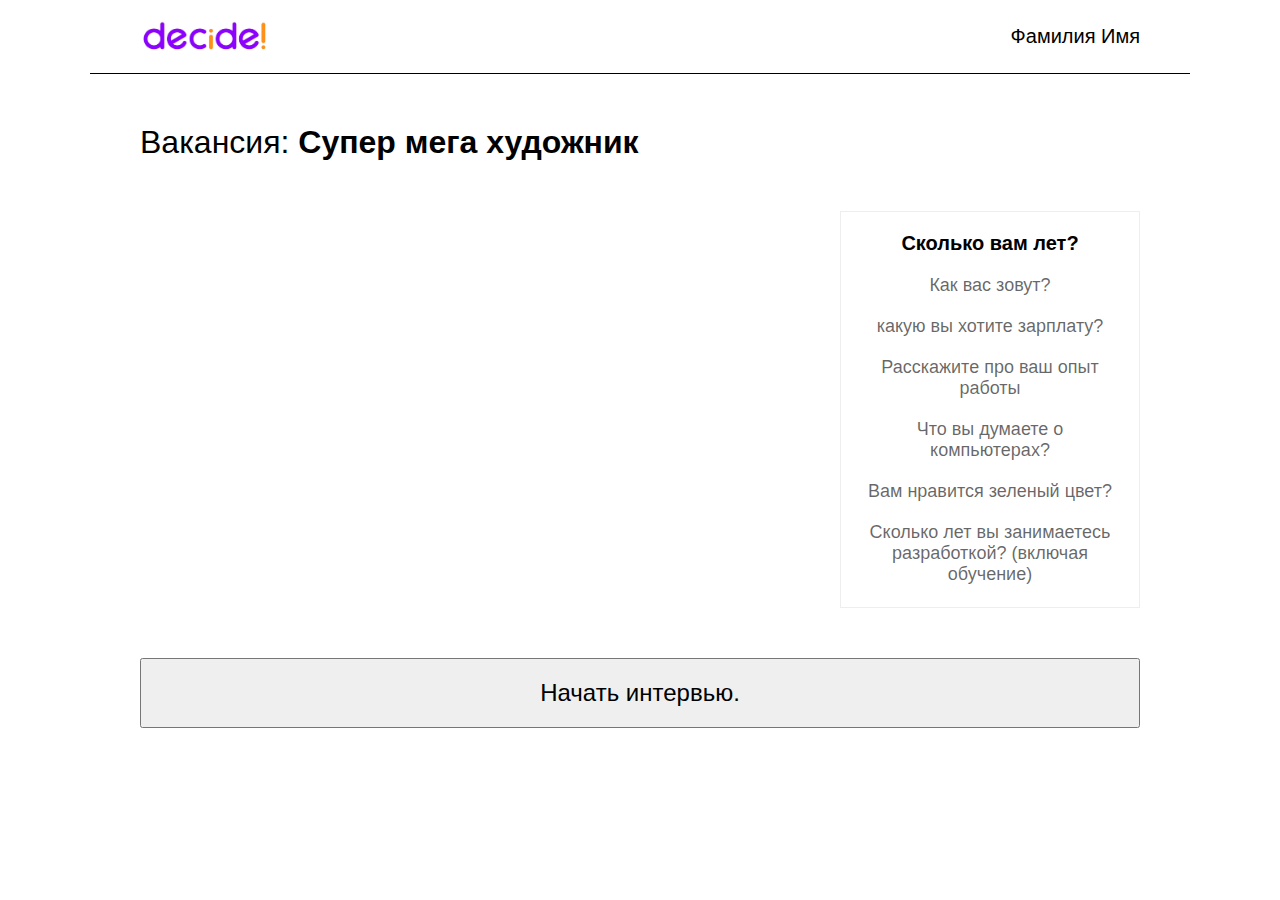
==== client/user.html @ 48223595 "new" ====
<!DOCTYPE html>
<html lang="en">
<head>
    <meta charset="UTF-8">
    <title>Интервью</title>
    <link rel="stylesheet" href="./style.css">
    <script src="./webcam.min.js"></script>
    <script src="./data.js"></script>
    <script src="./questions.js" defer></script>
    <script src="./videoRecorder.js" defer></script>
</head>
<body>
    <div class="holder">
        <header>
            <img src="logo.png" alt="login img" class="header__logo">
            <p class="header__user-name">
                Фамилия Имя
            </p>
        </header>
        <main>
            <h2 class="vacancy-name">
                <span class="vacancy-name_span">Вакансия:</span> Супер  мега художник
            </h2>
            <div class="interview-content">
                <div id="my_camera" class="video_parent"></div>

                <script>
                    Webcam.set({
                        width: 700,
                        height: 395,
                        image_format: 'jpeg',
                        jpeg_quality: 90
                    });
                    Webcam.attach('#my_camera');
                </script>

                <section class="interview-content-questions">
                </section>
            </div>
            <button class="interview-content_next-button" id="start">Начать интервью.</button>
            <button class="interview-content_next-button hidden" id="next">Следующий вопрос</button>
            <button class="interview-content_next-button hidden" id="stop">Остановить запись</button>
        </main>


        <template id="question-template">
            <p class="questions-text">
            </p>
        </template>
    </div>
</body>
</html>
---- client/style.css ----
*{
    margin: 0;
    padding: 0;
    font-family: -apple-system, BlinkMacSystemFont, 'Segoe UI', Roboto, Oxygen, Ubuntu, Cantarell, 'Open Sans', 'Helvetica Neue', sans-serif;
    font-size: 18px;
}

header{
    max-width: 1000px;
    margin: auto;
    padding: 20px 50px;
    display: flex;
    justify-content: space-between;
    align-items: center;
    border-bottom: solid 1px black;
}

.header__logo{
    width: 130px;
}

.header__user-name {
    font-weight: 500;
    font-size: 20px;
}

.vacancy-name_span{
    font-weight: normal;

    font-size: inherit;
}

.vacancy-name{
    font-size: 32px;
}

main{
    margin: auto;
    max-width: 1000px;
    padding: 50px;
}

.interview-content{
    display: flex;
    justify-content: space-between;
    margin-top: 50px;
}

.interview-content-video{
    width: 70%;
    height: 320px;
}

.interview-content-questions{
    width: 30%;
    text-align: center;
    border-style: ridge;
    border-width: 1px;
    height: 395px;
    overflow-y: scroll;
}

.video_button{
    z-index: 123;
    background-color: rgba(0, 0, 0, 0.47);
}

.hidden{
    display: none;
}



.questions-text{
    margin: 20px;
    color: rgba(0, 0, 0, 0.6);
    transition: 0.5s;
}

.active{
    color: black;
    font-weight: 600;
    font-size: 20px;
}

.interview-content_next-button{
    width: 100%;
    height: 70px;
    text-align: center;
    font-size: 24px;
    margin-top: 50px;
}

.section_underline{
    border-bottom: solid 1px black;
}

.section__h1{
    font-size: 32px;
    margin-bottom: 24px;
}

table{
    width: 100%;
}

th{
    border-style: solid;
    border-width: 1px;
    padding: 10px;
}

input, select{
    max-width: 340px;
    padding: 10px;
    background-color: white;
    font-size: 24px;
    border-color: black;
    margin: 20px;
}

select{
    width: 266px;
}

.addUser_button, .addCompany_button, .loginSubmit{
    background-color: black;
    color: white;
    width: 266px;
}

.style1{
    background-color: white;
    color: black;
    border: 3px solid black;
    padding: 10px 96px;
    font-size: 24px;
    margin: 20px;
    text-decoration: none;
    transition: 0.4s;
}

.style2 {
    background-color: white;
    color: rgb(255, 0, 0);
    border: 3px solid rgb(255, 0, 0);
    padding: 10px 86px;
    font-size: 24px;
    margin: 20px;
    text-decoration: none;
    transition: 0.4s;
}

.style1:hover, .style2:hover{
    background-color: rgb(207, 207, 207);
}

.login{
    max-width: 650px;
    margin: auto;
    margin-top: 10%;
}

.loginImg{
    max-width: 340px;
}

.login_form{
    display: flex;
    flex-direction: column;
    align-items: center;
}

.continer_helper_block{
    width: 100%;
    text-align: center;
    margin-top: 50px;

}

.findBox input{
    margin-left: 5px;
    width:100%;
}

.findBox {
    width: 100%;
}

form label{
    border: dashed 3px black;
    padding: 10px;
    margin: 5px;
}

form .selected {
    border: dashed 3px blue;
    padding: 10px;
    margin: 5px;
}
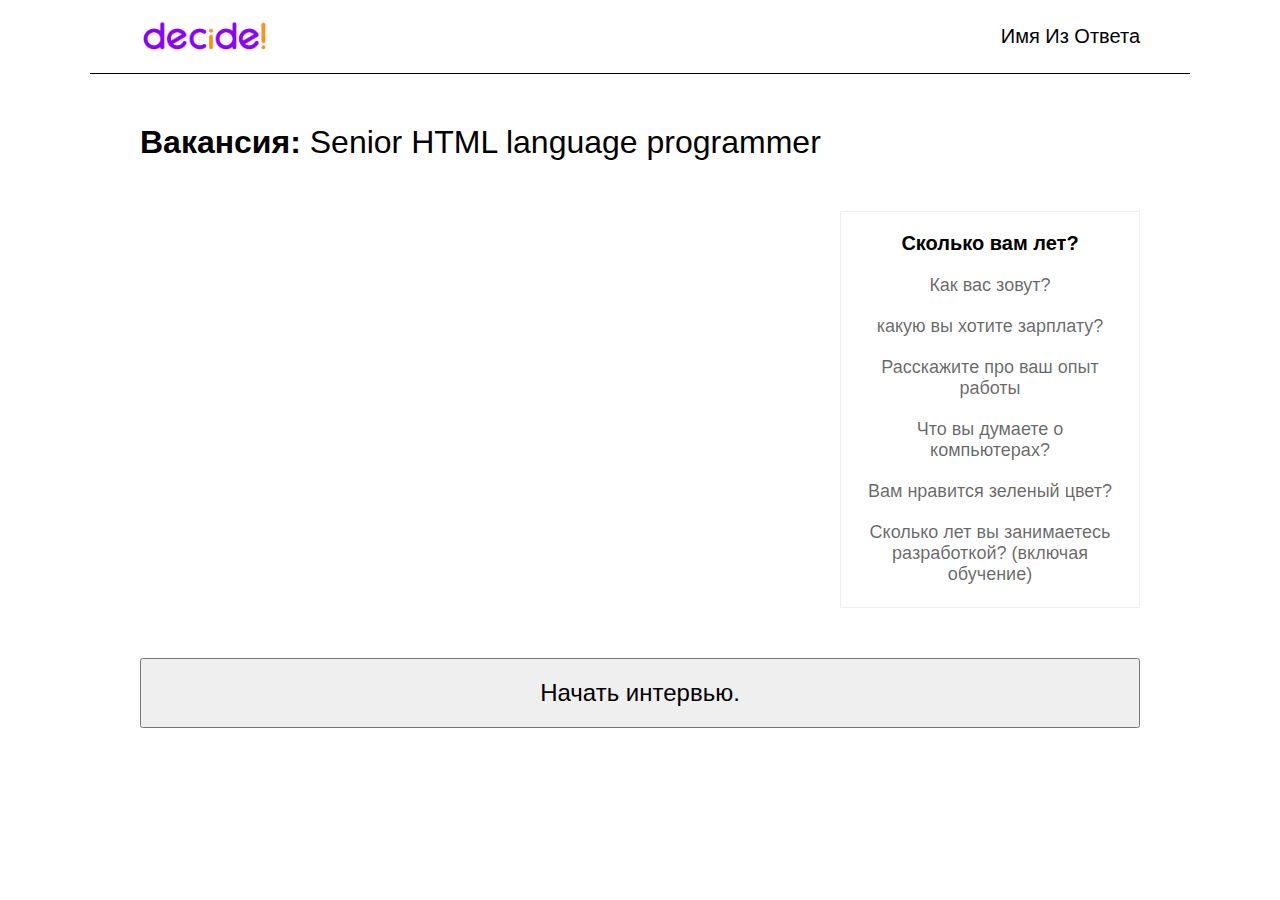
==== commit 8ced3579: "залупа хахххаах" ====
--- a/client/user.html
+++ b/client/user.html
@@ -5,8 +5,8 @@
     <title>Интервью</title>
     <link rel="stylesheet" href="./style.css">
     <script src="./webcam.min.js"></script>
-    <script src="./data.js"></script>
-    <script src="./questions.js" defer></script>
+    <script type="module" src="./data.js"></script>
+    <script type="module" src="./questions.js" defer></script>
     <script src="./videoRecorder.js" defer></script>
 </head>
 <body>
@@ -14,12 +14,11 @@
         <header>
             <img src="logo.png" alt="login img" class="header__logo">
             <p class="header__user-name">
-                Фамилия Имя
             </p>
         </header>
         <main>
             <h2 class="vacancy-name">
-                <span class="vacancy-name_span">Вакансия:</span> Супер  мега художник
+                Вакансия: <span class="vacancy-name_span"></span>
             </h2>
             <div class="interview-content">
                 <div id="my_camera" class="video_parent"></div>
@@ -31,7 +30,7 @@
                         image_format: 'jpeg',
                         jpeg_quality: 90
                     });
-                    Webcam.attach('#my_camera');
+                    Webcam.attach( '#my_camera' );
                 </script>
 
                 <section class="interview-content-questions">
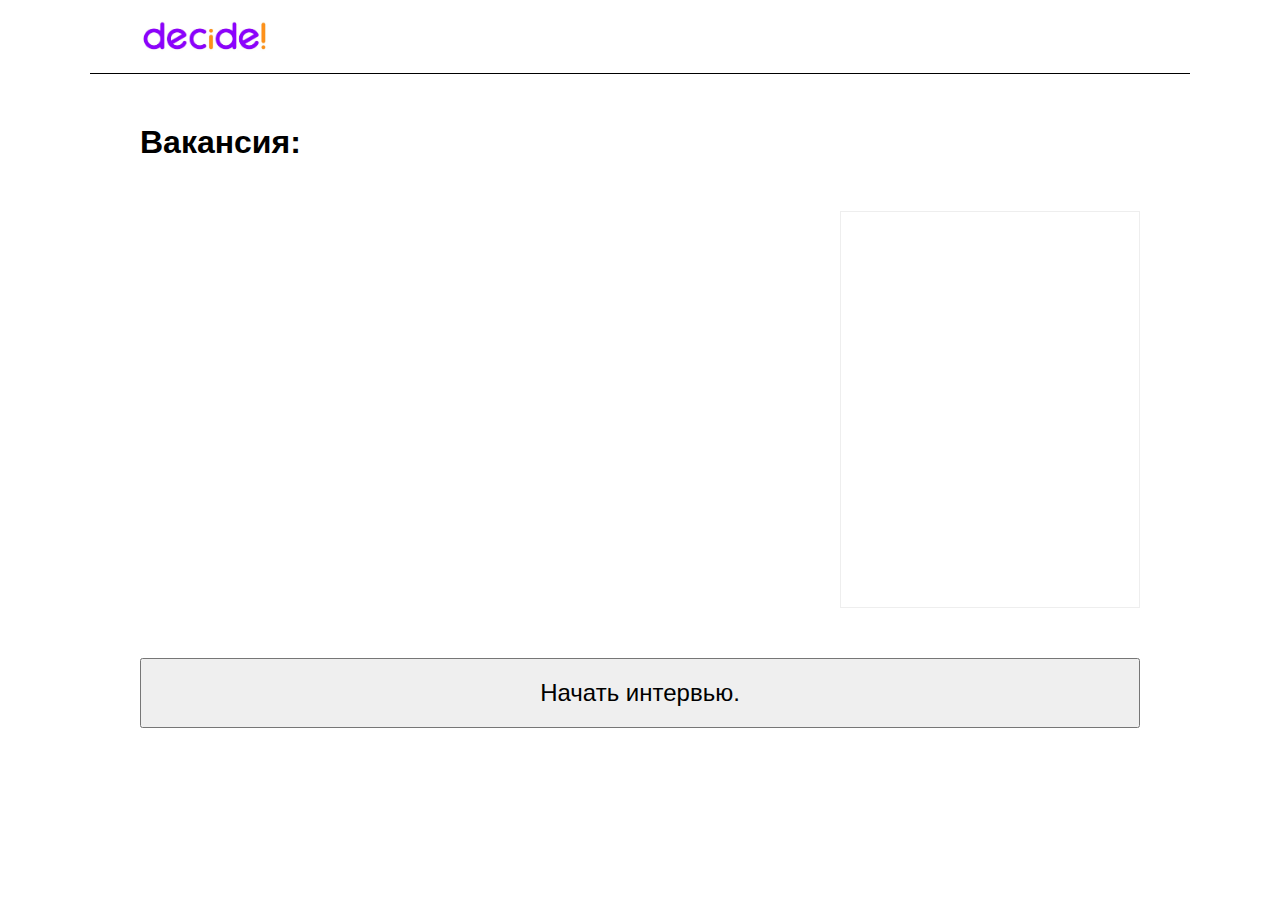
==== commit cb27ba8f: "0" ====
--- a/client/user.html
+++ b/client/user.html
@@ -7,45 +7,44 @@
     <script src="./webcam.min.js"></script>
     <script type="module" src="./data.js"></script>
     <script type="module" src="./questions.js" defer></script>
-    <script src="./videoRecorder.js" defer></script>
+    <script type="module" src="./videoRecorder.js" defer></script>
 </head>
 <body>
-    <div class="holder">
-        <header>
-            <img src="logo.png" alt="login img" class="header__logo">
-            <p class="header__user-name">
-            </p>
-        </header>
-        <main>
-            <h2 class="vacancy-name">
-                Вакансия: <span class="vacancy-name_span"></span>
-            </h2>
-            <div class="interview-content">
-                <div id="my_camera" class="video_parent"></div>
+<div class="holder">
+    <header>
+        <img src="logo.png" alt="login img" class="header__logo">
+        <p class="header__user-name">
+        </p>
+    </header>
+    <main>
+        <h2 class="vacancy-name">
+            Вакансия: <span class="vacancy-name_span"></span>
+        </h2>
+        <div class="interview-content">
+            <div id="my_camera" class="video_parent"></div>
 
-                <script>
-                    Webcam.set({
-                        width: 700,
-                        height: 395,
-                        image_format: 'jpeg',
-                        jpeg_quality: 90
-                    });
-                    Webcam.attach( '#my_camera' );
-                </script>
+            <script>
+                Webcam.set({
+                    width: 700,
+                    height: 395,
+                    image_format: 'jpeg',
+                    jpeg_quality: 90
+                });
+                Webcam.attach( '#my_camera' );
+            </script>
 
-                <section class="interview-content-questions">
-                </section>
-            </div>
-            <button class="interview-content_next-button" id="start">Начать интервью.</button>
-            <button class="interview-content_next-button hidden" id="next">Следующий вопрос</button>
-            <button class="interview-content_next-button hidden" id="stop">Остановить запись</button>
-        </main>
+            <section class="interview-content-questions">
+            </section>
+        </div>
+        <button class="interview-content_next-button" id="start">Начать интервью.</button>
+        <button class="interview-content_next-button hidden" id="next">Следующий вопрос</button>
+        <button class="interview-content_next-button hidden" id="stop">Остановить запись</button>
+    </main>
 
-
-        <template id="question-template">
-            <p class="questions-text">
-            </p>
-        </template>
-    </div>
+    <template id="question-template">
+        <p class="questions-text">
+        </p>
+    </template>
+</div>
 </body>
 </html>--- a/client/style.css
+++ b/client/style.css
@@ -127,6 +127,16 @@
     background-color: black;
     color: white;
     width: 266px;
+    text-decoration: none;
+}
+
+.a_text{
+    margin: 15px;
+
+}
+
+.loginSubmit{
+    text-align: center;
 }
 
 .style1{
@@ -197,4 +207,4 @@
     border: dashed 3px blue;
     padding: 10px;
     margin: 5px;
-}
+}